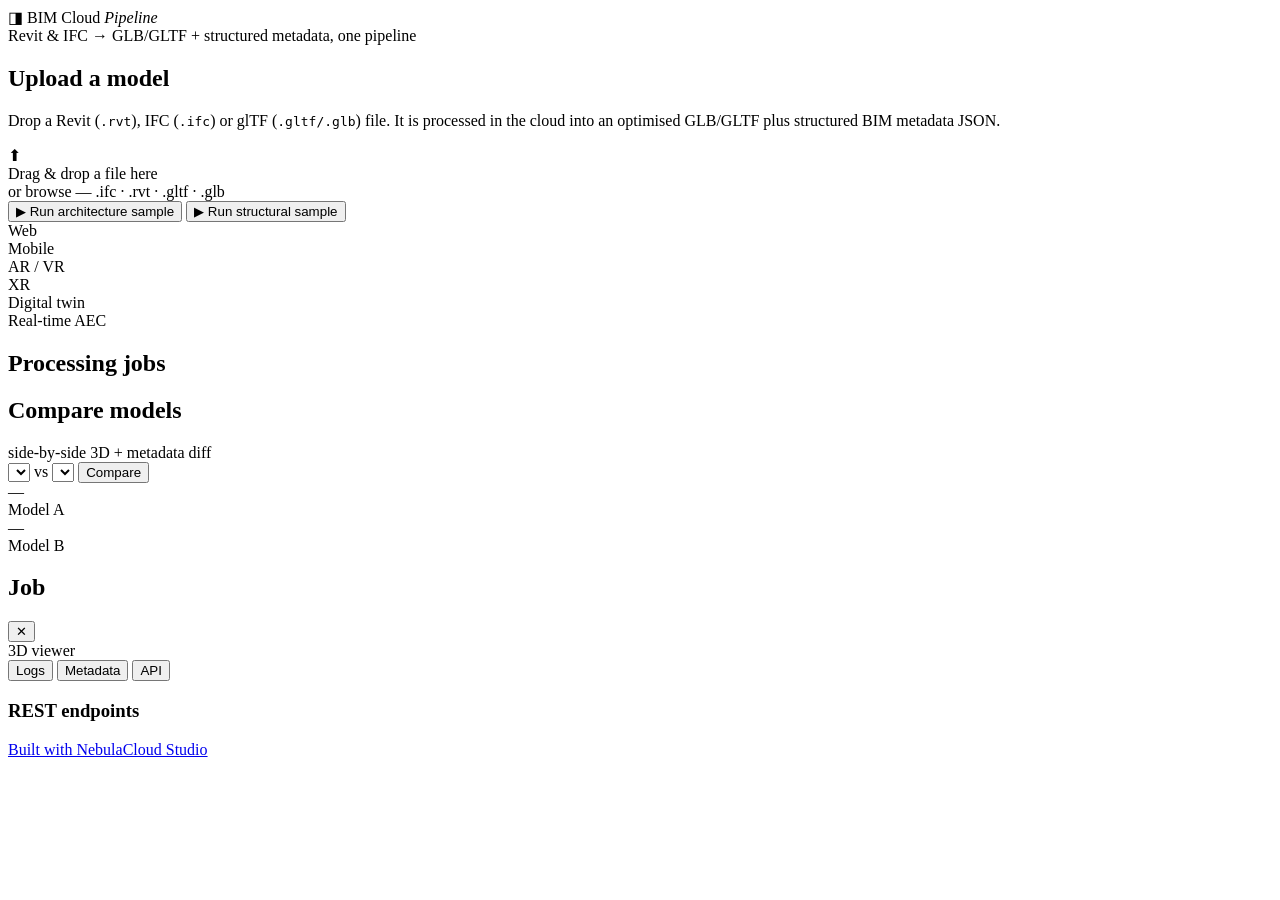
==== frontend/index.html @ a48b4dda "BIM Cloud Pipeline - full-stack BIM conversion service Complete, runnable implementation: FastAPI ba" ====
<!DOCTYPE html>
<html lang="en">
<head>
  <meta charset="UTF-8" />
  <meta name="viewport" content="width=device-width, initial-scale=1" />
  <title>BIM Cloud Pipeline — Revit/IFC to GLB & Metadata</title>
  <link rel="stylesheet" href="/styles.css" />
  <script type="importmap">
    {
      "imports": {
        "three": "https://cdn.jsdelivr.net/npm/three@0.160.0/build/three.module.js",
        "three/addons/": "https://cdn.jsdelivr.net/npm/three@0.160.0/examples/jsm/"
      }
    }
  </script>
</head>
<body>
  <header class="topbar">
    <div class="brand">
      <span class="logo">◨</span>
      <span class="brand-text">BIM Cloud <em>Pipeline</em></span>
    </div>
    <span class="tagline">Revit & IFC → GLB/GLTF + structured metadata, one pipeline</span>
  </header>

  <main>
    <!-- Upload -->
    <section class="card upload-card">
      <h2>Upload a model</h2>
      <p class="muted">Drop a Revit (<code>.rvt</code>), IFC (<code>.ifc</code>) or glTF (<code>.gltf/.glb</code>) file.
        It is processed in the cloud into an optimised GLB/GLTF plus structured BIM metadata JSON.</p>

      <div id="dropzone" class="dropzone" tabindex="0" role="button" aria-label="Upload file">
        <input type="file" id="fileInput" accept=".ifc,.rvt,.gltf,.glb" hidden />
        <div class="dropzone-inner">
          <div class="dz-icon">⬆</div>
          <div class="dz-title">Drag & drop a file here</div>
          <div class="dz-sub">or <span class="link">browse</span> — .ifc · .rvt · .gltf · .glb</div>
        </div>
      </div>

      <div class="demo-row">
        <button id="demoBtn" class="btn btn-primary">▶ Run architecture sample</button>
        <button id="demoStructBtn" class="btn">▶ Run structural sample</button>
      </div>
    </section>

    <!-- Pipeline value -->
    <section class="value-grid" aria-label="capabilities">
      <div class="chip">Web</div>
      <div class="chip">Mobile</div>
      <div class="chip">AR / VR</div>
      <div class="chip">XR</div>
      <div class="chip">Digital twin</div>
      <div class="chip">Real-time AEC</div>
    </section>

    <!-- Jobs -->
    <section class="card">
      <div class="section-head">
        <h2>Processing jobs</h2>
        <span id="jobCount" class="muted small"></span>
      </div>
      <div id="jobs" class="jobs"></div>
    </section>

    <!-- Compare -->
    <section class="card">
      <div class="section-head">
        <h2>Compare models</h2>
        <span class="muted small">side-by-side 3D + metadata diff</span>
      </div>
      <div class="compare-controls">
        <select id="compareA" class="compare-select" aria-label="model A"></select>
        <span class="vs">vs</span>
        <select id="compareB" class="compare-select" aria-label="model B"></select>
        <button id="compareBtn" class="btn btn-primary">Compare</button>
      </div>
      <div id="compareResult" class="compare-result hidden">
        <div class="compare-viewers">
          <div class="compare-viewer-wrap">
            <div class="compare-label" id="compareLabelA">—</div>
            <div class="viewer compare-viewer" id="viewerA"><div class="viewer-placeholder">Model A</div></div>
          </div>
          <div class="compare-viewer-wrap">
            <div class="compare-label" id="compareLabelB">—</div>
            <div class="viewer compare-viewer" id="viewerB"><div class="viewer-placeholder">Model B</div></div>
          </div>
        </div>
        <div id="diffStats" class="diff-stats"></div>
        <div id="diffTables" class="diff-tables"></div>
      </div>
    </section>

    <!-- Detail -->
    <section id="detail" class="card detail-card hidden">
      <div class="detail-head">
        <div>
          <h2 id="detailName">Job</h2>
          <div class="badges" id="detailBadges"></div>
        </div>
        <button id="closeDetail" class="btn btn-ghost" aria-label="close">✕</button>
      </div>

      <div class="detail-body">
        <div class="viewer-col">
          <div id="viewer" class="viewer">
            <div id="viewerPlaceholder" class="viewer-placeholder">3D viewer</div>
          </div>
          <div class="downloads" id="downloads"></div>
        </div>

        <div class="meta-col">
          <div class="tabs" role="tablist">
            <button class="tab active" data-tab="logs" role="tab">Logs</button>
            <button class="tab" data-tab="metadata" role="tab">Metadata</button>
            <button class="tab" data-tab="api" role="tab">API</button>
          </div>
          <div id="tab-logs" class="tab-panel active">
            <div class="stages" id="stages"></div>
            <pre id="logs" class="logs"></pre>
          </div>
          <div id="tab-metadata" class="tab-panel">
            <pre id="metadata" class="logs"></pre>
          </div>
          <div id="tab-api" class="tab-panel">
            <div class="api-block">
              <h3>REST endpoints</h3>
              <pre id="apiSnippet" class="logs"></pre>
            </div>
          </div>
        </div>
      </div>
    </section>
  </main>

  <footer>
    <a href="https://nebulacloud.studio" target="_blank" rel="noopener">Built with NebulaCloud Studio</a>
  </footer>

  <script type="module" src="/app.js"></script>
</body>
</html>
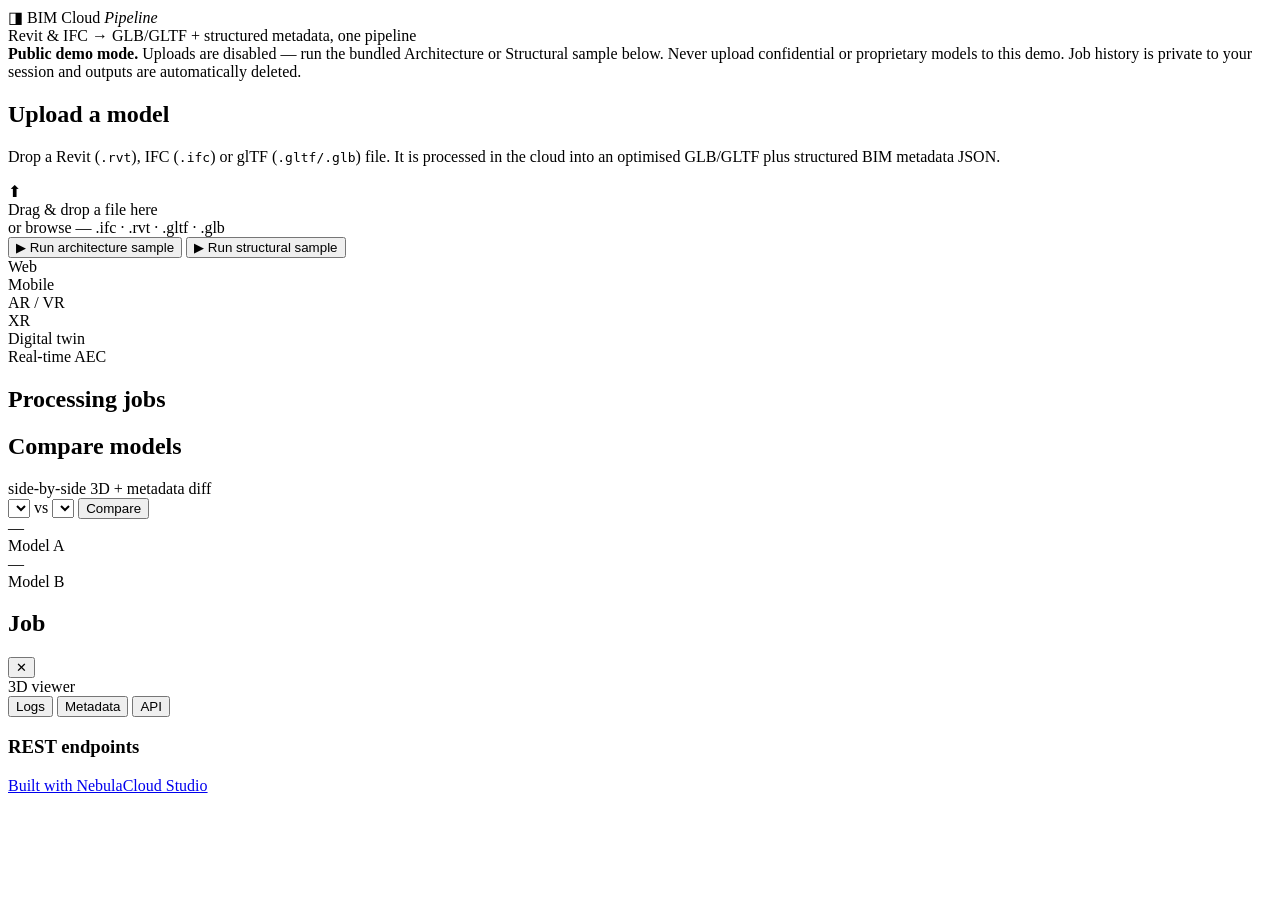
==== commit 44e0ac0a: "Public showcase hardening: public demo mode, limits, TTL cleanup, capability docs" ====
--- a/frontend/index.html
+++ b/frontend/index.html
@@ -21,7 +21,15 @@
       <span class="brand-text">BIM Cloud <em>Pipeline</em></span>
     </div>
     <span class="tagline">Revit & IFC → GLB/GLTF + structured metadata, one pipeline</span>
+    <div class="integrations" id="integrations" title="Integration status"></div>
   </header>
+
+  <div id="publicDemoBanner" class="public-demo-banner hidden" role="alert">
+    <strong>Public demo mode.</strong> Uploads are disabled — run the bundled
+    Architecture or Structural sample below. Never upload confidential or
+    proprietary models to this demo. Job history is private to your session and
+    outputs are automatically deleted.
+  </div>
 
   <main>
     <!-- Upload -->
@@ -30,6 +38,7 @@
       <p class="muted">Drop a Revit (<code>.rvt</code>), IFC (<code>.ifc</code>) or glTF (<code>.gltf/.glb</code>) file.
         It is processed in the cloud into an optimised GLB/GLTF plus structured BIM metadata JSON.</p>
 
+      <div id="uploadZone">
       <div id="dropzone" class="dropzone" tabindex="0" role="button" aria-label="Upload file">
         <input type="file" id="fileInput" accept=".ifc,.rvt,.gltf,.glb" hidden />
         <div class="dropzone-inner">
@@ -37,6 +46,7 @@
           <div class="dz-title">Drag & drop a file here</div>
           <div class="dz-sub">or <span class="link">browse</span> — .ifc · .rvt · .gltf · .glb</div>
         </div>
+      </div>
       </div>
 
       <div class="demo-row">
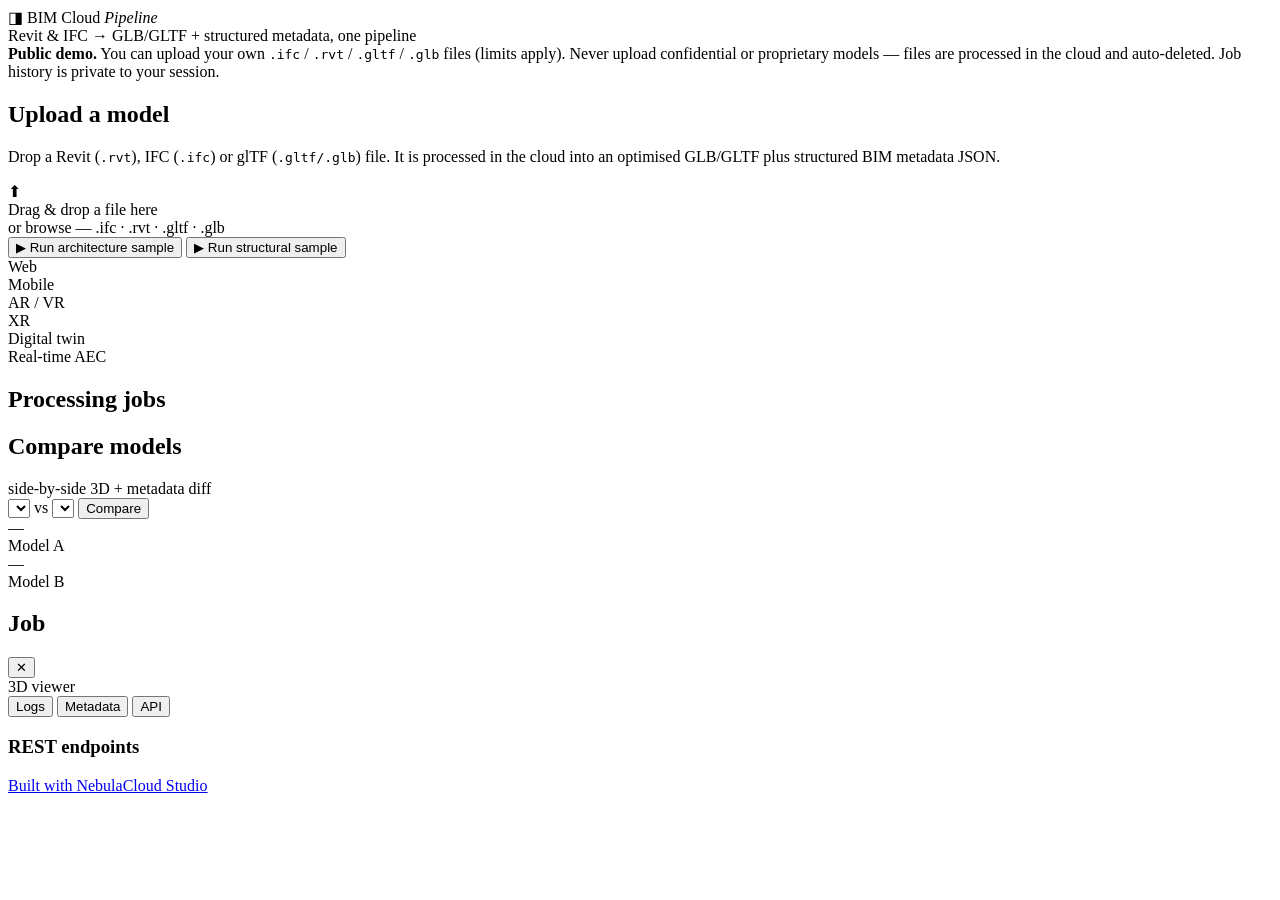
==== commit 8e94ace6: "Enable uploads in public demo mode for a real POC (limits, scoping, warning retained)" ====
--- a/frontend/index.html
+++ b/frontend/index.html
@@ -25,10 +25,10 @@
   </header>
 
   <div id="publicDemoBanner" class="public-demo-banner hidden" role="alert">
-    <strong>Public demo mode.</strong> Uploads are disabled — run the bundled
-    Architecture or Structural sample below. Never upload confidential or
-    proprietary models to this demo. Job history is private to your session and
-    outputs are automatically deleted.
+    <strong>Public demo.</strong> You can upload your own <code>.ifc</code> / <code>.rvt</code> /
+    <code>.gltf</code> / <code>.glb</code> files (limits apply). Never upload confidential or
+    proprietary models — files are processed in the cloud and auto-deleted. Job history is
+    private to your session.
   </div>
 
   <main>
